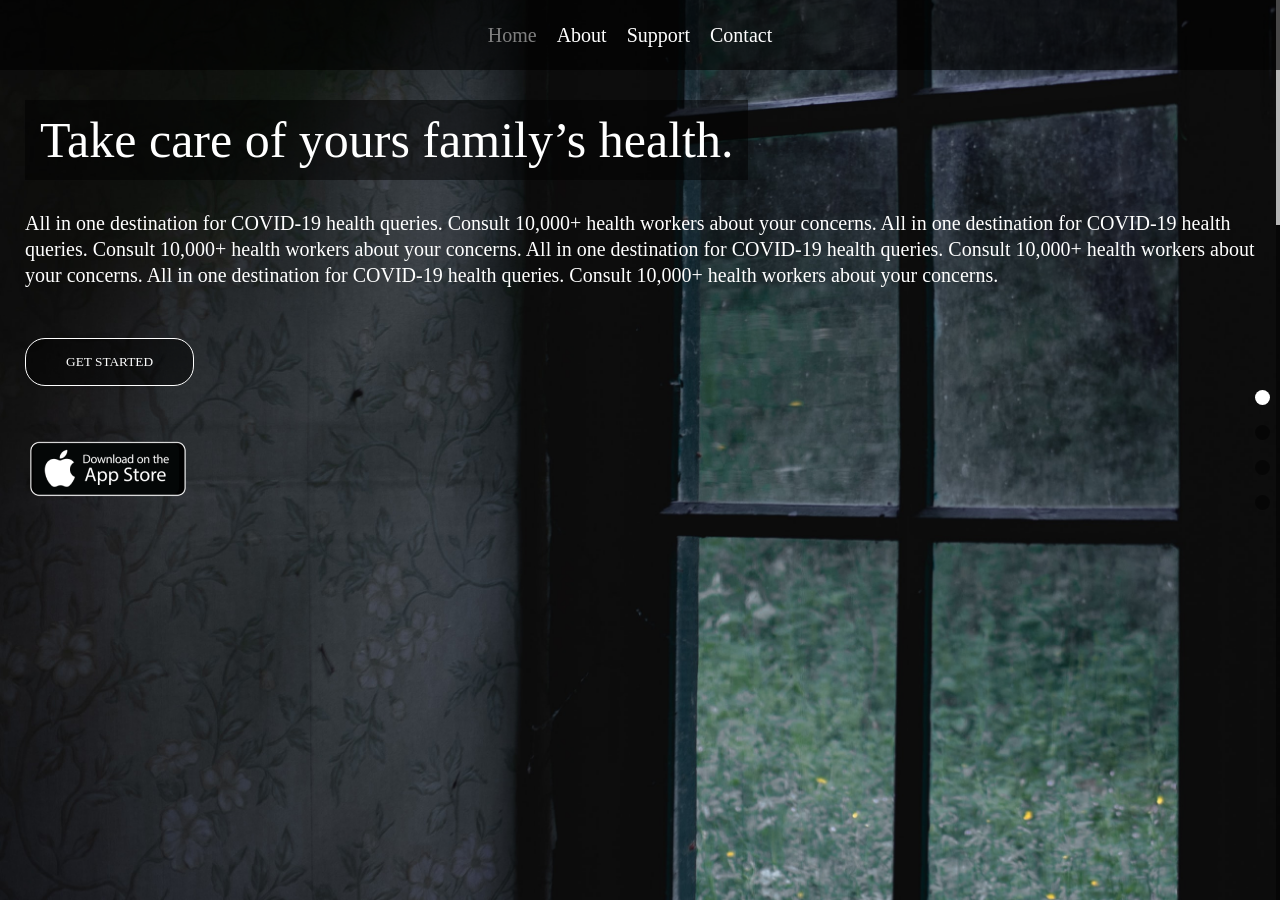
==== public/index.html @ 624adc86 "finaly" ====
<!DOCTYPE html>
<html lang="en">
<head>
    <meta charset="UTF-8">
    <meta http-equiv="X-UA-Compatible" content="IE=edge">
    <meta name="viewport" content="width=device-width,initial-scale=1">
    <title>Full</title>
    <link rel="stylesheet" href="css/main.min.css">
    <link rel="stylesheet" href="https://unpkg.com/swiper@8/swiper-bundle.min.css">
</head>

<body>
    <div class="wrapper">
        <header class="header">
            <nav class="header__menu menu">
                <a href="" class="menu__link">Home</a>
                <a href="" class="menu__link">About</a>
                <a href="" class="menu__link">Support</a>
                <a href="" class="menu__link">Contact</a>
            </nav>
        </header>
        <main class="main">
            <div class="page">
                <div class="page__wrapper">
                    <div class="page__screen screen">
                        <div class="screen__content">
                            <h1 class="screen__title screen__title-big" data-swiper-parallax-opacity="0" data-swiper-parallax-scale="0.2">
                                Take care of yours family’s health. 
                            </h1>
                            <p class="screen__text" data-swiper-parallax-opacity="0" data-swiper-parallax="-300">
                                All in one destination for COVID-19 health queries.  Consult 10,000+ health workers about your concerns.
                                All in one destination for COVID-19 health queries.  Consult 10,000+ health workers about your concerns.
                                All in one destination for COVID-19 health queries.  Consult 10,000+ health workers about your concerns.
                                All in one destination for COVID-19 health queries.  Consult 10,000+ health workers about your concerns.
                            </p>
                            <button class="button">
                                <a href="" class="button__link">GET STARTED</a>
                            </button>
                            <div class="image__block">
                                <img src="img/image-04.png" alt="">
                            </div>
                            </div>
                        <div class="screen__body">
                            <div class="screen__image">
                                <img src="img/image-6.jpg" alt="">
                            </div>
                        </div>
                    </div>
                    <div class="page__screen screen">
                        <div class="screen__content">
                            <h1 class="screen__title screen__title-big">
                                Healthcare at your Fingertips.                            </h1>
                            <div class="screen__inner">
                                <div class="screen__box">
                                    <h2 class="screen__title">
                                        Stay safe with GoCorona.
                                    </h2>
                                    <p class="screen__text">
                                        24x7 Support and user friendly mobile platform to bring healthcare to your fingertips. Signup and be a part of the new health culture.
                                    </p>
                                    <button class="button">
                                        <a href="" class="button__link">GET STARTED</a>
                                    </button>
                                </div>
                            </div>
                        </div>
                    </div>
                    <div class="page__screen screen">
                        <div class="screen__body">
                            <h1 class="screen__title screen__title-big" data-swiper-parallax="50%" data-swiper-parallax-opacity="0">
                                Take care of yours family’s health. 
                            </h1>
                            <div class="screen__image">
                                <img src="img/image-12.jpg" alt="">
                            </div>
                        </div>
                    </div>
                    <div class="page__screen screen">
                        <div class="screen__content">
                            <h1 class="screen__title screen__title-big" data-swiper-parallax="50%" data-swiper-parallax-opacity="0">
                                Take care of yours family’s health. 
                            </h1>
                            <p class="screen__text">
                                All in one destination for COVID-19 health queries.  Consult 10,000+ health workers about your concerns.
                            </p>
                            <button class="button">
                                <a href="" class="button__link">GET STARTED</a>
                            </button>
                            <div class="image__block">
                                <img src="img/image-04.png" alt="">
                            </div>
                            </div>
                        <div class="screen__body">
                            <div class="screen__image">
                                <img src="img/image-11.jpg" alt="">
                            </div>
                        </div>
                    </div>
                </div>
                <div class="page__pagination"></div>
                <div class="page__scroll"></div>
            </div>
        </main>
        <footer class="footer">
            
        </footer>
    </div>

    <script src="https://unpkg.com/swiper@8/swiper-bundle.min.js"></script>
    <script src="js/main.js"></script>
</body>

</html>
---- public/css/main.min.css ----
*{padding:0;margin:0;border:0}*,::after,:before{-webkit-box-sizing:border-box;box-sizing:border-box}:active,:focus,a:active,a:focus{outline:0}aside,footer,header,nav{display:block}body,html{width:100%;line-height:1;font-size:14px;-ms-text-size-adjust:100%;-moz-text-size-adjust:100%;-webkit-text-size-adjust:100%;height:100%}button,input,textarea{font-family:inherit}input::-ms-clear{display:none}button{cursor:pointer}button::-moz-focus-inner{padding:0;border:0}a,a:hover,a:visited{text-decoration:none}ul li{list-style:none}img{vertical-align:top}h1,h2,h3,h4,h5,h6{font-size:inherit;font-weight:400}a{color:inherit}.wrapper{display:-webkit-box;display:-ms-flexbox;display:flex;-webkit-box-orient:vertical;-webkit-box-direction:normal;-ms-flex-direction:column;flex-direction:column}.main{-webkit-box-flex:1;-ms-flex:1 1 auto;flex:1 1 auto}.container{max-width:1220px;margin:0 auto;padding:0 10px}.wrapper{min-height:100%;opacity:0;-webkit-transition:opacity .8s ease 0s;-o-transition:opacity .8s ease 0s;transition:opacity .8s ease 0s}.wrapper._loaded{opacity:1}.wrapper._loaded .header{-webkit-transition:-webkit-transform .8s ease .8s;-o-transition:transform .8s ease .8s;transition:transform .8s ease .8s;transition:transform .8s ease .8s,-webkit-transform .8s ease .8s;-webkit-transform:translate(0,0);-ms-transform:translate(0,0);transform:translate(0,0)}.header{background:rgba(0,0,0,.6);position:fixed;width:100%;top:0;left:0;z-index:50;padding:0 20px;-webkit-transform:translate(0,-100%);-ms-transform:translate(0,-100%);transform:translate(0,-100%)}.menu{display:-webkit-box;display:-ms-flexbox;display:flex;-webkit-box-pack:center;-ms-flex-pack:center;justify-content:center;min-height:70px;-webkit-box-align:center;-ms-flex-align:center;align-items:center}.menu__link{color:#fff;font-size:20px;-webkit-transition:color .3s ease 0s;-o-transition:color .3s ease 0s;transition:color .3s ease 0s;margin-right:20px}.menu__link._active{color:gray}.page{background:url(../img/image-10.jpg) no-repeat center/cover rgba(0,0,0,.8);position:fixed;height:100%;width:100%;left:0;top:0;overflow:hidden}.page__pagination,.page__wrapper{display:-webkit-box;display:-ms-flexbox;display:flex;-webkit-box-orient:vertical;-webkit-box-direction:normal;-ms-flex-direction:column;flex-direction:column}.page__wrapper{width:100%;height:100%}.page__pagination{position:absolute;top:50%;right:50px;visibility:hidden}.wrapper._loaded .page__pagination{-webkit-transform:translate(0,-50%);-ms-transform:translate(0,-50%);transform:translate(0,-50%);opacity:1;visibility:visible;-webkit-transition:-webkit-transform .6s ease .8s;-o-transition:transform .6s ease .8s;transition:transform .6s ease .8s;transition:transform .6s ease .8s,-webkit-transform .6s ease .8s}.page__pagination,.wrapper._free .page__pagination{-webkit-transform:translate(50px,-50%);-ms-transform:translate(50px,-50%);transform:translate(50px,-50%);opacity:0}.wrapper._free .page__pagination{-webkit-transition:all .3s ease 0s;-o-transition:all .3s ease 0s;transition:all .3s ease 0s}.image__block{margin-top:50px}.image__block img,.screen__inner{display:-webkit-box;display:-ms-flexbox;display:flex}.image__block img{-webkit-box-orient:vertical;-webkit-box-direction:normal;-ms-flex-direction:column;flex-direction:column;-webkit-box-align:center;-ms-flex-align:center;align-items:center;-webkit-box-pack:center;-ms-flex-pack:center;justify-content:center}.screen__inner{margin-top:20px;-webkit-box-pack:start;-ms-flex-pack:start;justify-content:flex-start}.button,.page__bullet{background:rgba(0,0,0,.493)}.button{margin-top:50px;color:#fff;border:1px solid #fff;padding:15px 40px;border-radius:20px}.page__bullet{width:15px;height:15px;cursor:pointer;margin:10px 0;border-radius:50%;-webkit-transition:background-color .3s ease 0s;-o-transition:background-color .3s ease 0s;transition:background-color .3s ease 0s}.page__bullet-active{background:#fff}.page__scroll{background:rgba(0,0,0,.493);position:absolute;top:0;right:0;width:4px;height:100%}.page__drag-scroll{background:rgba(255,255,255,.7);position:absolute;top:0;left:0;width:100%;cursor:pointer}.screen{-webkit-box-flex:1;-ms-flex:1 0 100%;flex:1 0 100%;position:relative}.screen__content{padding:100px 25px 25px;position:relative;z-index:2}.screen__title{font-size:50px;color:#fff;margin:0 0 30px;display:inline-block}.screen__title-big{background:rgba(0,0,0,.493);padding:15px}.screen__body{overflow:hidden}.screen__body,.screen__image,.screen__image img{position:absolute;width:100%;height:100%;top:0;left:0}.screen__image img{-o-object-fit:cover;object-fit:cover}.screen__text{font-size:20px;line-height:130%;color:#fff}.screen__text p{margin:0 0 20px}.screen__text p:last-child{margin-bottom:0}@media (max-width:767px){.screen__title{font-size:40px}.screen__text{font-size:16px}.menu__link{font-size:12px;margin:0 10px 0 0}}
/*# sourceMappingURL=[data-uri] */
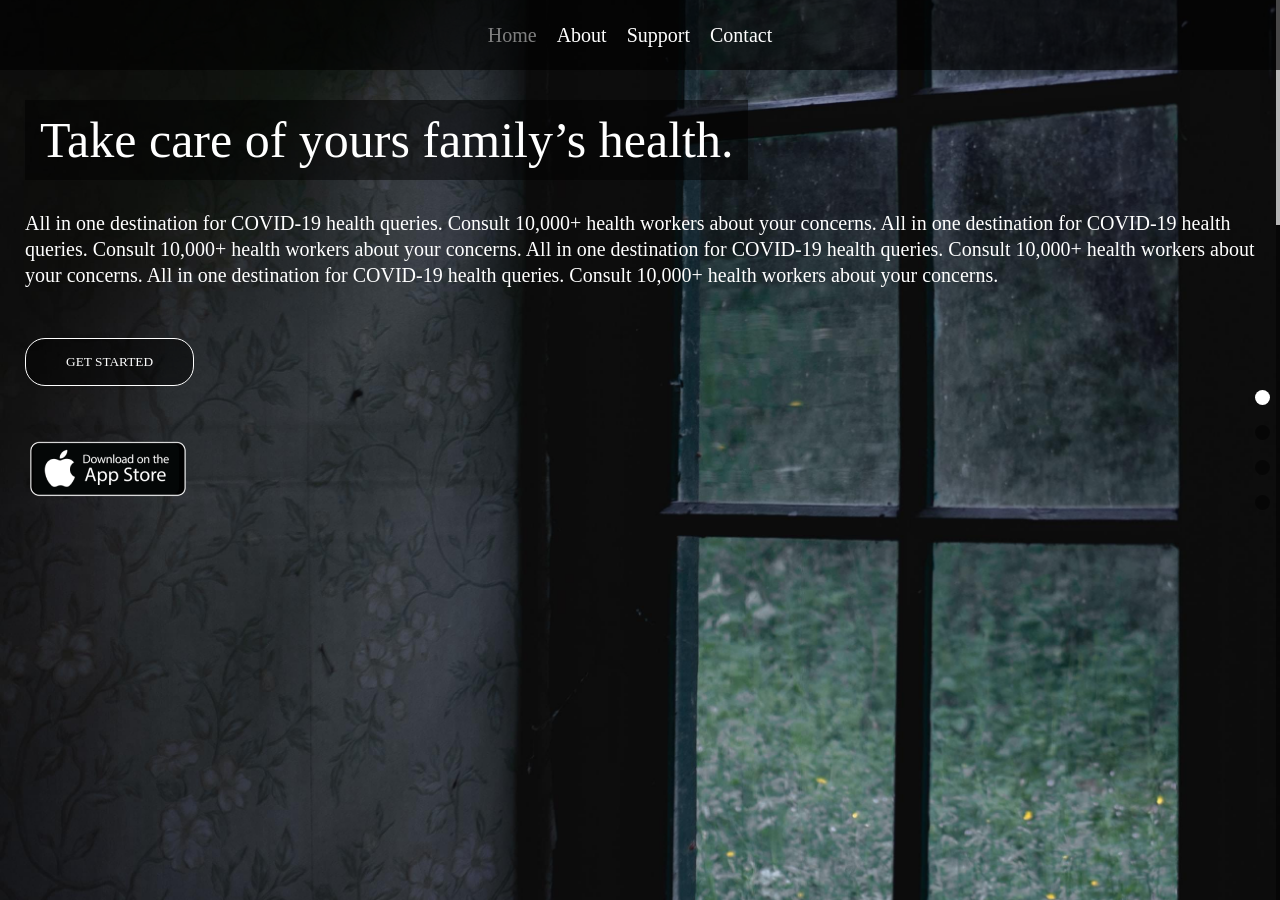
==== commit cd58c6c2: "final" ====
--- a/public/index.html
+++ b/public/index.html
@@ -1,113 +1 @@
-<!DOCTYPE html>
-<html lang="en">
-<head>
-    <meta charset="UTF-8">
-    <meta http-equiv="X-UA-Compatible" content="IE=edge">
-    <meta name="viewport" content="width=device-width,initial-scale=1">
-    <title>Full</title>
-    <link rel="stylesheet" href="css/main.min.css">
-    <link rel="stylesheet" href="https://unpkg.com/swiper@8/swiper-bundle.min.css">
-</head>
-
-<body>
-    <div class="wrapper">
-        <header class="header">
-            <nav class="header__menu menu">
-                <a href="" class="menu__link">Home</a>
-                <a href="" class="menu__link">About</a>
-                <a href="" class="menu__link">Support</a>
-                <a href="" class="menu__link">Contact</a>
-            </nav>
-        </header>
-        <main class="main">
-            <div class="page">
-                <div class="page__wrapper">
-                    <div class="page__screen screen">
-                        <div class="screen__content">
-                            <h1 class="screen__title screen__title-big" data-swiper-parallax-opacity="0" data-swiper-parallax-scale="0.2">
-                                Take care of yours family’s health. 
-                            </h1>
-                            <p class="screen__text" data-swiper-parallax-opacity="0" data-swiper-parallax="-300">
-                                All in one destination for COVID-19 health queries.  Consult 10,000+ health workers about your concerns.
-                                All in one destination for COVID-19 health queries.  Consult 10,000+ health workers about your concerns.
-                                All in one destination for COVID-19 health queries.  Consult 10,000+ health workers about your concerns.
-                                All in one destination for COVID-19 health queries.  Consult 10,000+ health workers about your concerns.
-                            </p>
-                            <button class="button">
-                                <a href="" class="button__link">GET STARTED</a>
-                            </button>
-                            <div class="image__block">
-                                <img src="img/image-04.png" alt="">
-                            </div>
-                            </div>
-                        <div class="screen__body">
-                            <div class="screen__image">
-                                <img src="img/image-6.jpg" alt="">
-                            </div>
-                        </div>
-                    </div>
-                    <div class="page__screen screen">
-                        <div class="screen__content">
-                            <h1 class="screen__title screen__title-big">
-                                Healthcare at your Fingertips.                            </h1>
-                            <div class="screen__inner">
-                                <div class="screen__box">
-                                    <h2 class="screen__title">
-                                        Stay safe with GoCorona.
-                                    </h2>
-                                    <p class="screen__text">
-                                        24x7 Support and user friendly mobile platform to bring healthcare to your fingertips. Signup and be a part of the new health culture.
-                                    </p>
-                                    <button class="button">
-                                        <a href="" class="button__link">GET STARTED</a>
-                                    </button>
-                                </div>
-                            </div>
-                        </div>
-                    </div>
-                    <div class="page__screen screen">
-                        <div class="screen__body">
-                            <h1 class="screen__title screen__title-big" data-swiper-parallax="50%" data-swiper-parallax-opacity="0">
-                                Take care of yours family’s health. 
-                            </h1>
-                            <div class="screen__image">
-                                <img src="img/image-12.jpg" alt="">
-                            </div>
-                        </div>
-                    </div>
-                    <div class="page__screen screen">
-                        <div class="screen__content">
-                            <h1 class="screen__title screen__title-big" data-swiper-parallax="50%" data-swiper-parallax-opacity="0">
-                                Take care of yours family’s health. 
-                            </h1>
-                            <p class="screen__text">
-                                All in one destination for COVID-19 health queries.  Consult 10,000+ health workers about your concerns.
-                            </p>
-                            <button class="button">
-                                <a href="" class="button__link">GET STARTED</a>
-                            </button>
-                            <div class="image__block">
-                                <img src="img/image-04.png" alt="">
-                            </div>
-                            </div>
-                        <div class="screen__body">
-                            <div class="screen__image">
-                                <img src="img/image-11.jpg" alt="">
-                            </div>
-                        </div>
-                    </div>
-                </div>
-                <div class="page__pagination"></div>
-                <div class="page__scroll"></div>
-            </div>
-        </main>
-        <footer class="footer">
-            
-        </footer>
-    </div>
-
-    <script src="https://unpkg.com/swiper@8/swiper-bundle.min.js"></script>
-    <script src="js/main.js"></script>
-</body>
-
-</html>+<!DOCTYPE html><html lang="en"><head><meta charset="UTF-8"><meta http-equiv="X-UA-Compatible" content="IE=edge"><meta name="viewport" content="width=device-width,initial-scale=1"><title>Full</title><link rel="stylesheet" href="css/main.min.css"><link rel="stylesheet" href="https://unpkg.com/swiper@8/swiper-bundle.min.css"></head><body><div class="wrapper"><header class="header"><nav class="header__menu menu"><a href="" class="menu__link">Home</a> <a href="" class="menu__link">About</a> <a href="" class="menu__link">Support</a> <a href="" class="menu__link">Contact</a></nav></header><main class="main"><div class="page"><div class="page__wrapper"><div class="page__screen screen"><div class="screen__content"><h1 class="screen__title screen__title-big" data-swiper-parallax-opacity="0" data-swiper-parallax-scale="0.2">Take care of yours family’s health.</h1><p class="screen__text" data-swiper-parallax-opacity="0" data-swiper-parallax="-300">All in one destination for COVID-19 health queries. Consult 10,000+ health workers about your concerns. All in one destination for COVID-19 health queries. Consult 10,000+ health workers about your concerns. All in one destination for COVID-19 health queries. Consult 10,000+ health workers about your concerns. All in one destination for COVID-19 health queries. Consult 10,000+ health workers about your concerns.</p><button class="button"><a href="" class="button__link">GET STARTED</a></button><div class="image__block"><img src="img/image-04.png" alt=""></div></div><div class="screen__body"><div class="screen__image"><img src="img/image-6.jpg" alt=""></div></div></div><div class="page__screen screen"><div class="screen__content"><h1 class="screen__title screen__title-big">Healthcare at your Fingertips.</h1><div class="screen__inner"><div class="screen__box"><h2 class="screen__title">Stay safe with GoCorona.</h2><p class="screen__text">24x7 Support and user friendly mobile platform to bring healthcare to your fingertips. Signup and be a part of the new health culture.</p><button class="button"><a href="" class="button__link">GET STARTED</a></button></div></div></div></div><div class="page__screen screen"><div class="screen__body"><h1 class="screen__title screen__title-big" data-swiper-parallax="50%" data-swiper-parallax-opacity="0">Take care of yours family’s health.</h1><div class="screen__image"><img src="img/image-12.jpg" alt=""></div></div></div><div class="page__screen screen"><div class="screen__content"><h1 class="screen__title screen__title-big" data-swiper-parallax="50%" data-swiper-parallax-opacity="0">Take care of yours family’s health.</h1><p class="screen__text">All in one destination for COVID-19 health queries. Consult 10,000+ health workers about your concerns.</p><button class="button"><a href="" class="button__link">GET STARTED</a></button><div class="image__block"><img src="img/image-04.png" alt=""></div></div><div class="screen__body"><div class="screen__image"><img src="img/image-11.jpg" alt=""></div></div></div></div><div class="page__pagination"></div><div class="page__scroll"></div></div></main><footer class="footer"></footer></div><script src="https://unpkg.com/swiper@8/swiper-bundle.min.js"></script><script src="js/main.js"></script></body></html>
--- a/public/css/main.min.css
+++ b/public/css/main.min.css
@@ -1,2 +1 @@
-*{padding:0;margin:0;border:0}*,::after,:before{-webkit-box-sizing:border-box;box-sizing:border-box}:active,:focus,a:active,a:focus{outline:0}aside,footer,header,nav{display:block}body,html{width:100%;line-height:1;font-size:14px;-ms-text-size-adjust:100%;-moz-text-size-adjust:100%;-webkit-text-size-adjust:100%;height:100%}button,input,textarea{font-family:inherit}input::-ms-clear{display:none}button{cursor:pointer}button::-moz-focus-inner{padding:0;border:0}a,a:hover,a:visited{text-decoration:none}ul li{list-style:none}img{vertical-align:top}h1,h2,h3,h4,h5,h6{font-size:inherit;font-weight:400}a{color:inherit}.wrapper{display:-webkit-box;display:-ms-flexbox;display:flex;-webkit-box-orient:vertical;-webkit-box-direction:normal;-ms-flex-direction:column;flex-direction:column}.main{-webkit-box-flex:1;-ms-flex:1 1 auto;flex:1 1 auto}.container{max-width:1220px;margin:0 auto;padding:0 10px}.wrapper{min-height:100%;opacity:0;-webkit-transition:opacity .8s ease 0s;-o-transition:opacity .8s ease 0s;transition:opacity .8s ease 0s}.wrapper._loaded{opacity:1}.wrapper._loaded .header{-webkit-transition:-webkit-transform .8s ease .8s;-o-transition:transform .8s ease .8s;transition:transform .8s ease .8s;transition:transform .8s ease .8s,-webkit-transform .8s ease .8s;-webkit-transform:translate(0,0);-ms-transform:translate(0,0);transform:translate(0,0)}.header{background:rgba(0,0,0,.6);position:fixed;width:100%;top:0;left:0;z-index:50;padding:0 20px;-webkit-transform:translate(0,-100%);-ms-transform:translate(0,-100%);transform:translate(0,-100%)}.menu{display:-webkit-box;display:-ms-flexbox;display:flex;-webkit-box-pack:center;-ms-flex-pack:center;justify-content:center;min-height:70px;-webkit-box-align:center;-ms-flex-align:center;align-items:center}.menu__link{color:#fff;font-size:20px;-webkit-transition:color .3s ease 0s;-o-transition:color .3s ease 0s;transition:color .3s ease 0s;margin-right:20px}.menu__link._active{color:gray}.page{background:url(../img/image-10.jpg) no-repeat center/cover rgba(0,0,0,.8);position:fixed;height:100%;width:100%;left:0;top:0;overflow:hidden}.page__pagination,.page__wrapper{display:-webkit-box;display:-ms-flexbox;display:flex;-webkit-box-orient:vertical;-webkit-box-direction:normal;-ms-flex-direction:column;flex-direction:column}.page__wrapper{width:100%;height:100%}.page__pagination{position:absolute;top:50%;right:50px;visibility:hidden}.wrapper._loaded .page__pagination{-webkit-transform:translate(0,-50%);-ms-transform:translate(0,-50%);transform:translate(0,-50%);opacity:1;visibility:visible;-webkit-transition:-webkit-transform .6s ease .8s;-o-transition:transform .6s ease .8s;transition:transform .6s ease .8s;transition:transform .6s ease .8s,-webkit-transform .6s ease .8s}.page__pagination,.wrapper._free .page__pagination{-webkit-transform:translate(50px,-50%);-ms-transform:translate(50px,-50%);transform:translate(50px,-50%);opacity:0}.wrapper._free .page__pagination{-webkit-transition:all .3s ease 0s;-o-transition:all .3s ease 0s;transition:all .3s ease 0s}.image__block{margin-top:50px}.image__block img,.screen__inner{display:-webkit-box;display:-ms-flexbox;display:flex}.image__block img{-webkit-box-orient:vertical;-webkit-box-direction:normal;-ms-flex-direction:column;flex-direction:column;-webkit-box-align:center;-ms-flex-align:center;align-items:center;-webkit-box-pack:center;-ms-flex-pack:center;justify-content:center}.screen__inner{margin-top:20px;-webkit-box-pack:start;-ms-flex-pack:start;justify-content:flex-start}.button,.page__bullet{background:rgba(0,0,0,.493)}.button{margin-top:50px;color:#fff;border:1px solid #fff;padding:15px 40px;border-radius:20px}.page__bullet{width:15px;height:15px;cursor:pointer;margin:10px 0;border-radius:50%;-webkit-transition:background-color .3s ease 0s;-o-transition:background-color .3s ease 0s;transition:background-color .3s ease 0s}.page__bullet-active{background:#fff}.page__scroll{background:rgba(0,0,0,.493);position:absolute;top:0;right:0;width:4px;height:100%}.page__drag-scroll{background:rgba(255,255,255,.7);position:absolute;top:0;left:0;width:100%;cursor:pointer}.screen{-webkit-box-flex:1;-ms-flex:1 0 100%;flex:1 0 100%;position:relative}.screen__content{padding:100px 25px 25px;position:relative;z-index:2}.screen__title{font-size:50px;color:#fff;margin:0 0 30px;display:inline-block}.screen__title-big{background:rgba(0,0,0,.493);padding:15px}.screen__body{overflow:hidden}.screen__body,.screen__image,.screen__image img{position:absolute;width:100%;height:100%;top:0;left:0}.screen__image img{-o-object-fit:cover;object-fit:cover}.screen__text{font-size:20px;line-height:130%;color:#fff}.screen__text p{margin:0 0 20px}.screen__text p:last-child{margin-bottom:0}@media (max-width:767px){.screen__title{font-size:40px}.screen__text{font-size:16px}.menu__link{font-size:12px;margin:0 10px 0 0}}
-/*# sourceMappingURL=[data-uri] */+*{padding:0;margin:0;border:0}*,::after,:before{-webkit-box-sizing:border-box;box-sizing:border-box}:active,:focus,a:active,a:focus{outline:0}aside,footer,header,nav{display:block}body,html{width:100%;line-height:1;font-size:14px;-ms-text-size-adjust:100%;-moz-text-size-adjust:100%;-webkit-text-size-adjust:100%;height:100%}button,input,textarea{font-family:inherit}input::-ms-clear{display:none}button{cursor:pointer}button::-moz-focus-inner{padding:0;border:0}a,a:hover,a:visited{text-decoration:none}ul li{list-style:none}img{vertical-align:top}h1,h2,h3,h4,h5,h6{font-size:inherit;font-weight:400}a{color:inherit}.wrapper{display:-webkit-box;display:-ms-flexbox;display:flex;-webkit-box-orient:vertical;-webkit-box-direction:normal;-ms-flex-direction:column;flex-direction:column}.main{-webkit-box-flex:1;-ms-flex:1 1 auto;flex:1 1 auto}.container{max-width:1220px;margin:0 auto;padding:0 10px}.wrapper{min-height:100%;opacity:0;-webkit-transition:opacity .8s ease 0s;-o-transition:opacity .8s ease 0s;transition:opacity .8s ease 0s}.wrapper._loaded{opacity:1}.wrapper._loaded .header{-webkit-transition:-webkit-transform .8s ease .8s;-o-transition:transform .8s ease .8s;transition:transform .8s ease .8s;transition:transform .8s ease .8s,-webkit-transform .8s ease .8s;-webkit-transform:translate(0,0);-ms-transform:translate(0,0);transform:translate(0,0)}.header{background:rgba(0,0,0,.6);position:fixed;width:100%;top:0;left:0;z-index:50;padding:0 20px;-webkit-transform:translate(0,-100%);-ms-transform:translate(0,-100%);transform:translate(0,-100%)}.menu{display:-webkit-box;display:-ms-flexbox;display:flex;-webkit-box-pack:center;-ms-flex-pack:center;justify-content:center;min-height:70px;-webkit-box-align:center;-ms-flex-align:center;align-items:center}.menu__link{color:#fff;font-size:20px;-webkit-transition:color .3s ease 0s;-o-transition:color .3s ease 0s;transition:color .3s ease 0s;margin-right:20px}.menu__link._active{color:gray}.page{background:url(../img/image-10.jpg) no-repeat center/cover rgba(0,0,0,.8);position:fixed;height:100%;width:100%;left:0;top:0;overflow:hidden}.page__pagination,.page__wrapper{display:-webkit-box;display:-ms-flexbox;display:flex;-webkit-box-orient:vertical;-webkit-box-direction:normal;-ms-flex-direction:column;flex-direction:column}.page__wrapper{width:100%;height:100%}.page__pagination{position:absolute;top:50%;right:50px;visibility:hidden}.wrapper._loaded .page__pagination{-webkit-transform:translate(0,-50%);-ms-transform:translate(0,-50%);transform:translate(0,-50%);opacity:1;visibility:visible;-webkit-transition:-webkit-transform .6s ease .8s;-o-transition:transform .6s ease .8s;transition:transform .6s ease .8s;transition:transform .6s ease .8s,-webkit-transform .6s ease .8s}.page__pagination,.wrapper._free .page__pagination{-webkit-transform:translate(50px,-50%);-ms-transform:translate(50px,-50%);transform:translate(50px,-50%);opacity:0}.wrapper._free .page__pagination{-webkit-transition:all .3s ease 0s;-o-transition:all .3s ease 0s;transition:all .3s ease 0s}.image__block{margin-top:50px}.image__block img,.screen__inner{display:-webkit-box;display:-ms-flexbox;display:flex}.image__block img{-webkit-box-orient:vertical;-webkit-box-direction:normal;-ms-flex-direction:column;flex-direction:column;-webkit-box-align:center;-ms-flex-align:center;align-items:center;-webkit-box-pack:center;-ms-flex-pack:center;justify-content:center}.screen__inner{margin-top:20px;-webkit-box-pack:start;-ms-flex-pack:start;justify-content:flex-start}.button,.page__bullet{background:rgba(0,0,0,.493)}.button{margin-top:50px;color:#fff;border:1px solid #fff;padding:15px 40px;border-radius:20px}.page__bullet{width:15px;height:15px;cursor:pointer;margin:10px 0;border-radius:50%;-webkit-transition:background-color .3s ease 0s;-o-transition:background-color .3s ease 0s;transition:background-color .3s ease 0s}.page__bullet-active{background:#fff}.page__scroll{background:rgba(0,0,0,.493);position:absolute;top:0;right:0;width:4px;height:100%}.page__drag-scroll{background:rgba(255,255,255,.7);position:absolute;top:0;left:0;width:100%;cursor:pointer}.screen{-webkit-box-flex:1;-ms-flex:1 0 100%;flex:1 0 100%;position:relative}.screen__content{padding:100px 25px 25px;position:relative;z-index:2}.screen__title{font-size:50px;color:#fff;margin:0 0 30px;display:inline-block}.screen__title-big{background:rgba(0,0,0,.493);padding:15px}.screen__body{overflow:hidden}.screen__body,.screen__image,.screen__image img{position:absolute;width:100%;height:100%;top:0;left:0}.screen__image img{-o-object-fit:cover;object-fit:cover}.screen__text{font-size:20px;line-height:130%;color:#fff}.screen__text p{margin:0 0 20px}.screen__text p:last-child{margin-bottom:0}@media (max-width:767px){.screen__title{font-size:40px}.screen__text{font-size:16px}.menu__link{font-size:12px;margin:0 10px 0 0}}
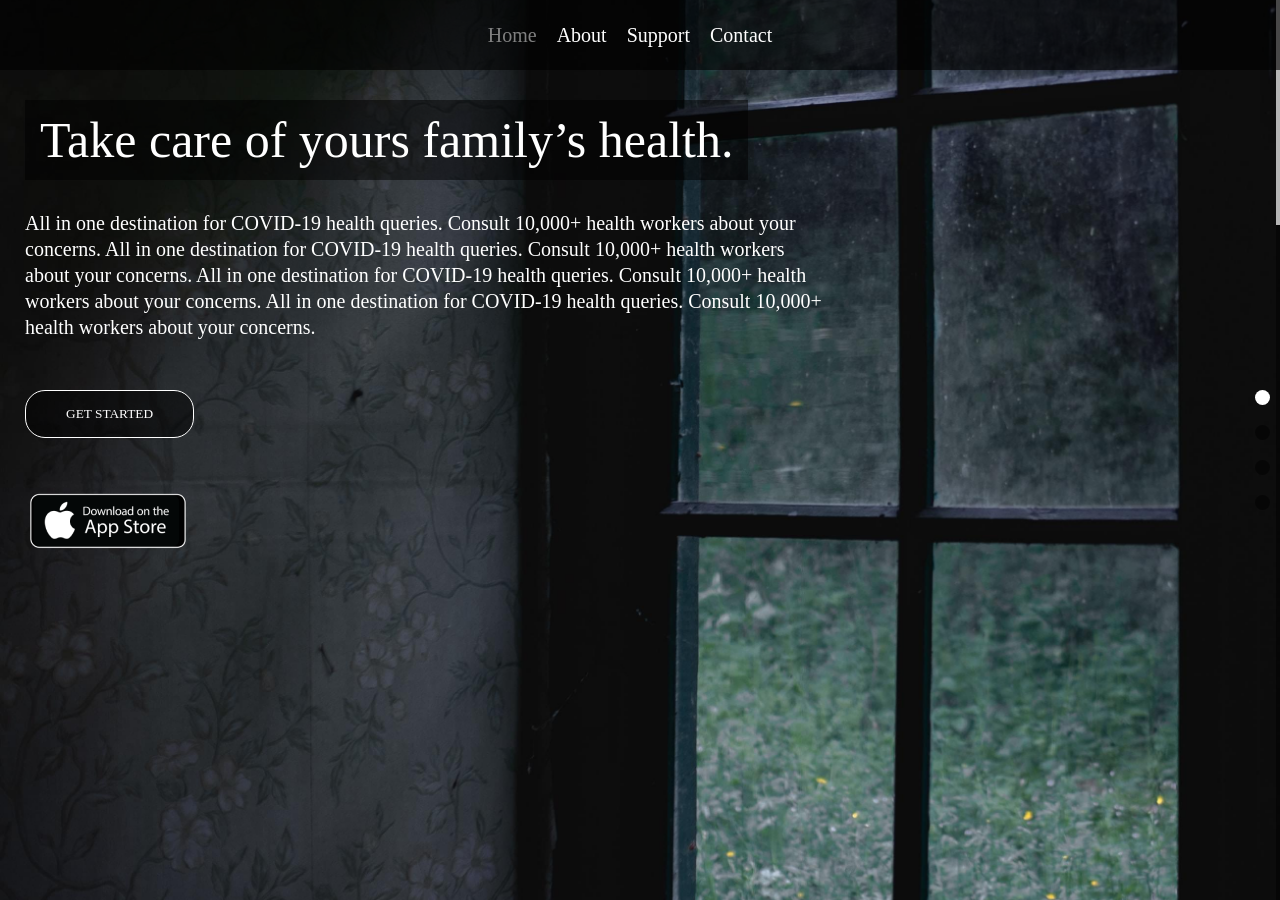
==== commit a7db208f: "parallax" ====
--- a/public/index.html
+++ b/public/index.html
@@ -1 +1 @@
-<!DOCTYPE html><html lang="en"><head><meta charset="UTF-8"><meta http-equiv="X-UA-Compatible" content="IE=edge"><meta name="viewport" content="width=device-width,initial-scale=1"><title>Full</title><link rel="stylesheet" href="css/main.min.css"><link rel="stylesheet" href="https://unpkg.com/swiper@8/swiper-bundle.min.css"></head><body><div class="wrapper"><header class="header"><nav class="header__menu menu"><a href="" class="menu__link">Home</a> <a href="" class="menu__link">About</a> <a href="" class="menu__link">Support</a> <a href="" class="menu__link">Contact</a></nav></header><main class="main"><div class="page"><div class="page__wrapper"><div class="page__screen screen"><div class="screen__content"><h1 class="screen__title screen__title-big" data-swiper-parallax-opacity="0" data-swiper-parallax-scale="0.2">Take care of yours family’s health.</h1><p class="screen__text" data-swiper-parallax-opacity="0" data-swiper-parallax="-300">All in one destination for COVID-19 health queries. Consult 10,000+ health workers about your concerns. All in one destination for COVID-19 health queries. Consult 10,000+ health workers about your concerns. All in one destination for COVID-19 health queries. Consult 10,000+ health workers about your concerns. All in one destination for COVID-19 health queries. Consult 10,000+ health workers about your concerns.</p><button class="button"><a href="" class="button__link">GET STARTED</a></button><div class="image__block"><img src="img/image-04.png" alt=""></div></div><div class="screen__body"><div class="screen__image"><img src="img/image-6.jpg" alt=""></div></div></div><div class="page__screen screen"><div class="screen__content"><h1 class="screen__title screen__title-big">Healthcare at your Fingertips.</h1><div class="screen__inner"><div class="screen__box"><h2 class="screen__title">Stay safe with GoCorona.</h2><p class="screen__text">24x7 Support and user friendly mobile platform to bring healthcare to your fingertips. Signup and be a part of the new health culture.</p><button class="button"><a href="" class="button__link">GET STARTED</a></button></div></div></div></div><div class="page__screen screen"><div class="screen__body"><h1 class="screen__title screen__title-big" data-swiper-parallax="50%" data-swiper-parallax-opacity="0">Take care of yours family’s health.</h1><div class="screen__image"><img src="img/image-12.jpg" alt=""></div></div></div><div class="page__screen screen"><div class="screen__content"><h1 class="screen__title screen__title-big" data-swiper-parallax="50%" data-swiper-parallax-opacity="0">Take care of yours family’s health.</h1><p class="screen__text">All in one destination for COVID-19 health queries. Consult 10,000+ health workers about your concerns.</p><button class="button"><a href="" class="button__link">GET STARTED</a></button><div class="image__block"><img src="img/image-04.png" alt=""></div></div><div class="screen__body"><div class="screen__image"><img src="img/image-11.jpg" alt=""></div></div></div></div><div class="page__pagination"></div><div class="page__scroll"></div></div></main><footer class="footer"></footer></div><script src="https://unpkg.com/swiper@8/swiper-bundle.min.js"></script><script src="js/main.js"></script></body></html>+<!DOCTYPE html><html lang="en"><head><meta charset="UTF-8"><meta http-equiv="X-UA-Compatible" content="IE=edge"><meta name="viewport" content="width=device-width,initial-scale=1"><title>Full</title><link rel="stylesheet" href="css/main.min.css"><link rel="stylesheet" href="https://unpkg.com/swiper@8/swiper-bundle.min.css"></head><body><div class="wrapper"><header class="header"><nav class="header__menu menu"><a href="" class="menu__link">Home</a> <a href="" class="menu__link">About</a> <a href="" class="menu__link">Support</a> <a href="" class="menu__link">Contact</a></nav></header><main class="main"><div class="page"><div class="page__wrapper"><div class="page__screen screen"><div class="screen__content" data-swiper-parallax="-20%"><h1 class="screen__title screen__title-big" data-swiper-parallax-opacity="0" data-swiper-parallax-scale="0.2">Take care of yours family’s health.</h1><p class="screen__text" data-swiper-parallax-opacity="0" data-swiper-parallax="-300">All in one destination for COVID-19 health queries. Consult 10,000+ health workers about your concerns. All in one destination for COVID-19 health queries. Consult 10,000+ health workers about your concerns. All in one destination for COVID-19 health queries. Consult 10,000+ health workers about your concerns. All in one destination for COVID-19 health queries. Consult 10,000+ health workers about your concerns.</p><button class="button" data-swiper-parallax-opacity="0" data-swiper-parallax="-300"><a href="" class="button__link">GET STARTED</a></button><div class="image__block"><img src="img/image-04.png" alt=""></div></div><div class="screen__body"><div class="screen__image"><img src="img/image-6.jpg" alt=""></div></div></div><div class="page__screen screen"><div class="screen__content" data-swiper-parallax="-20%"><h1 class="screen__title screen__title-big" data-swiper-parallax-opacity="0" data-swiper-parallax-scale="0.2">Healthcare at your Fingertips.</h1><div class="screen__inner"><div class="screen__box"><h2 class="screen__title" data-swiper-parallax-opacity="0" data-swiper-parallax-scale="0.2">Stay safe with GoCorona.</h2><p class="screen__text" data-swiper-parallax-opacity="0" data-swiper-parallax="-300">24x7 Support and user friendly mobile platform to bring healthcare to your fingertips. Signup and be a part of the new health culture.</p><button class="button" data-swiper-parallax-opacity="0" data-swiper-parallax="-300"><a href="" class="button__link">GET STARTED</a></button></div></div></div></div><div class="page__screen screen"><div class="screen__body"><div class="screen__image" data-swiper-parallax-opacity="0" data-swiper-parallax="-300"><img src="img/image-12.jpg" alt=""></div></div></div><div class="page__screen screen"><div class="screen__content" data-swiper-parallax="-20%"><h1 class="screen__title screen__title-big" data-swiper-parallax-opacity="0" data-swiper-parallax-scale="0.2">Take care of yours family’s health.</h1><p class="screen__text" data-swiper-parallax-opacity="0" data-swiper-parallax="-300">All in one destination for COVID-19 health queries. Consult 10,000+ health workers about your concerns.</p><button class="button" data-swiper-parallax-opacity="0" data-swiper-parallax="-300"><a href="" class="button__link">GET STARTED</a></button><div class="image__block"><img src="img/image-04.png" alt=""></div></div><div class="screen__body"><div class="screen__image" data-swiper-parallax-opacity="0" data-swiper-parallax="-300"><img src="img/image-11.jpg" alt=""></div></div></div></div><div class="page__pagination"></div><div class="page__scroll"></div></div></main><footer class="footer"></footer></div><script src="https://unpkg.com/swiper@8/swiper-bundle.min.js"></script><script src="js/main.js"></script></body></html>
--- a/public/css/main.min.css
+++ b/public/css/main.min.css
@@ -1 +1 @@
-*{padding:0;margin:0;border:0}*,::after,:before{-webkit-box-sizing:border-box;box-sizing:border-box}:active,:focus,a:active,a:focus{outline:0}aside,footer,header,nav{display:block}body,html{width:100%;line-height:1;font-size:14px;-ms-text-size-adjust:100%;-moz-text-size-adjust:100%;-webkit-text-size-adjust:100%;height:100%}button,input,textarea{font-family:inherit}input::-ms-clear{display:none}button{cursor:pointer}button::-moz-focus-inner{padding:0;border:0}a,a:hover,a:visited{text-decoration:none}ul li{list-style:none}img{vertical-align:top}h1,h2,h3,h4,h5,h6{font-size:inherit;font-weight:400}a{color:inherit}.wrapper{display:-webkit-box;display:-ms-flexbox;display:flex;-webkit-box-orient:vertical;-webkit-box-direction:normal;-ms-flex-direction:column;flex-direction:column}.main{-webkit-box-flex:1;-ms-flex:1 1 auto;flex:1 1 auto}.container{max-width:1220px;margin:0 auto;padding:0 10px}.wrapper{min-height:100%;opacity:0;-webkit-transition:opacity .8s ease 0s;-o-transition:opacity .8s ease 0s;transition:opacity .8s ease 0s}.wrapper._loaded{opacity:1}.wrapper._loaded .header{-webkit-transition:-webkit-transform .8s ease .8s;-o-transition:transform .8s ease .8s;transition:transform .8s ease .8s;transition:transform .8s ease .8s,-webkit-transform .8s ease .8s;-webkit-transform:translate(0,0);-ms-transform:translate(0,0);transform:translate(0,0)}.header{background:rgba(0,0,0,.6);position:fixed;width:100%;top:0;left:0;z-index:50;padding:0 20px;-webkit-transform:translate(0,-100%);-ms-transform:translate(0,-100%);transform:translate(0,-100%)}.menu{display:-webkit-box;display:-ms-flexbox;display:flex;-webkit-box-pack:center;-ms-flex-pack:center;justify-content:center;min-height:70px;-webkit-box-align:center;-ms-flex-align:center;align-items:center}.menu__link{color:#fff;font-size:20px;-webkit-transition:color .3s ease 0s;-o-transition:color .3s ease 0s;transition:color .3s ease 0s;margin-right:20px}.menu__link._active{color:gray}.page{background:url(../img/image-10.jpg) no-repeat center/cover rgba(0,0,0,.8);position:fixed;height:100%;width:100%;left:0;top:0;overflow:hidden}.page__pagination,.page__wrapper{display:-webkit-box;display:-ms-flexbox;display:flex;-webkit-box-orient:vertical;-webkit-box-direction:normal;-ms-flex-direction:column;flex-direction:column}.page__wrapper{width:100%;height:100%}.page__pagination{position:absolute;top:50%;right:50px;visibility:hidden}.wrapper._loaded .page__pagination{-webkit-transform:translate(0,-50%);-ms-transform:translate(0,-50%);transform:translate(0,-50%);opacity:1;visibility:visible;-webkit-transition:-webkit-transform .6s ease .8s;-o-transition:transform .6s ease .8s;transition:transform .6s ease .8s;transition:transform .6s ease .8s,-webkit-transform .6s ease .8s}.page__pagination,.wrapper._free .page__pagination{-webkit-transform:translate(50px,-50%);-ms-transform:translate(50px,-50%);transform:translate(50px,-50%);opacity:0}.wrapper._free .page__pagination{-webkit-transition:all .3s ease 0s;-o-transition:all .3s ease 0s;transition:all .3s ease 0s}.image__block{margin-top:50px}.image__block img,.screen__inner{display:-webkit-box;display:-ms-flexbox;display:flex}.image__block img{-webkit-box-orient:vertical;-webkit-box-direction:normal;-ms-flex-direction:column;flex-direction:column;-webkit-box-align:center;-ms-flex-align:center;align-items:center;-webkit-box-pack:center;-ms-flex-pack:center;justify-content:center}.screen__inner{margin-top:20px;-webkit-box-pack:start;-ms-flex-pack:start;justify-content:flex-start}.button,.page__bullet{background:rgba(0,0,0,.493)}.button{margin-top:50px;color:#fff;border:1px solid #fff;padding:15px 40px;border-radius:20px}.page__bullet{width:15px;height:15px;cursor:pointer;margin:10px 0;border-radius:50%;-webkit-transition:background-color .3s ease 0s;-o-transition:background-color .3s ease 0s;transition:background-color .3s ease 0s}.page__bullet-active{background:#fff}.page__scroll{background:rgba(0,0,0,.493);position:absolute;top:0;right:0;width:4px;height:100%}.page__drag-scroll{background:rgba(255,255,255,.7);position:absolute;top:0;left:0;width:100%;cursor:pointer}.screen{-webkit-box-flex:1;-ms-flex:1 0 100%;flex:1 0 100%;position:relative}.screen__content{padding:100px 25px 25px;position:relative;z-index:2}.screen__title{font-size:50px;color:#fff;margin:0 0 30px;display:inline-block}.screen__title-big{background:rgba(0,0,0,.493);padding:15px}.screen__body{overflow:hidden}.screen__body,.screen__image,.screen__image img{position:absolute;width:100%;height:100%;top:0;left:0}.screen__image img{-o-object-fit:cover;object-fit:cover}.screen__text{font-size:20px;line-height:130%;color:#fff}.screen__text p{margin:0 0 20px}.screen__text p:last-child{margin-bottom:0}@media (max-width:767px){.screen__title{font-size:40px}.screen__text{font-size:16px}.menu__link{font-size:12px;margin:0 10px 0 0}}+*{padding:0;margin:0;border:0}*,::after,:before{-webkit-box-sizing:border-box;box-sizing:border-box}:active,:focus,a:active,a:focus{outline:0}aside,footer,header,nav{display:block}body,html{width:100%;line-height:1;font-size:14px;-ms-text-size-adjust:100%;-moz-text-size-adjust:100%;-webkit-text-size-adjust:100%;height:100%}button,input,textarea{font-family:inherit}input::-ms-clear{display:none}button{cursor:pointer}button::-moz-focus-inner{padding:0;border:0}a,a:hover,a:visited{text-decoration:none}ul li{list-style:none}img{vertical-align:top}h1,h2,h3,h4,h5,h6{font-size:inherit;font-weight:400}a{color:inherit}.wrapper{display:-webkit-box;display:-ms-flexbox;display:flex;-webkit-box-orient:vertical;-webkit-box-direction:normal;-ms-flex-direction:column;flex-direction:column}.main{-webkit-box-flex:1;-ms-flex:1 1 auto;flex:1 1 auto}.container{max-width:1220px;margin:0 auto;padding:0 10px}.wrapper{min-height:100%;opacity:0;-webkit-transition:opacity .8s ease 0s;-o-transition:opacity .8s ease 0s;transition:opacity .8s ease 0s}.wrapper._loaded{opacity:1}.wrapper._loaded .header{-webkit-transition:-webkit-transform .8s ease .8s;-o-transition:transform .8s ease .8s;transition:transform .8s ease .8s;transition:transform .8s ease .8s,-webkit-transform .8s ease .8s;-webkit-transform:translate(0,0);-ms-transform:translate(0,0);transform:translate(0,0)}.header{background:rgba(0,0,0,.6);position:fixed;width:100%;top:0;left:0;z-index:50;padding:0 20px;-webkit-transform:translate(0,-100%);-ms-transform:translate(0,-100%);transform:translate(0,-100%)}.menu{display:-webkit-box;display:-ms-flexbox;display:flex;-webkit-box-pack:center;-ms-flex-pack:center;justify-content:center;min-height:70px;-webkit-box-align:center;-ms-flex-align:center;align-items:center}.menu__link{color:#fff;font-size:20px;-webkit-transition:color .3s ease 0s;-o-transition:color .3s ease 0s;transition:color .3s ease 0s;margin-right:20px}.menu__link._active{color:gray}.page{background:url(../img/image-10.jpg) no-repeat center/cover rgba(0,0,0,.8);position:fixed;height:100%;width:100%;left:0;top:0;overflow:hidden}.page__pagination,.page__wrapper{display:-webkit-box;display:-ms-flexbox;display:flex;-webkit-box-orient:vertical;-webkit-box-direction:normal;-ms-flex-direction:column;flex-direction:column}.page__wrapper{width:100%;height:100%}.page__pagination{position:absolute;top:50%;right:50px;visibility:hidden}.wrapper._loaded .page__pagination{-webkit-transform:translate(0,-50%);-ms-transform:translate(0,-50%);transform:translate(0,-50%);opacity:1;visibility:visible;-webkit-transition:-webkit-transform .6s ease .8s;-o-transition:transform .6s ease .8s;transition:transform .6s ease .8s;transition:transform .6s ease .8s,-webkit-transform .6s ease .8s}.page__pagination,.wrapper._free .page__pagination{-webkit-transform:translate(50px,-50%);-ms-transform:translate(50px,-50%);transform:translate(50px,-50%);opacity:0}.wrapper._free .page__pagination{-webkit-transition:all .3s ease 0s;-o-transition:all .3s ease 0s;transition:all .3s ease 0s}.image__block{margin-top:50px}.image__block img,.screen__inner{display:-webkit-box;display:-ms-flexbox;display:flex}.image__block img{-webkit-box-orient:vertical;-webkit-box-direction:normal;-ms-flex-direction:column;flex-direction:column;-webkit-box-align:center;-ms-flex-align:center;align-items:center;-webkit-box-pack:center;-ms-flex-pack:center;justify-content:center}.screen__inner{margin-top:20px;-webkit-box-pack:start;-ms-flex-pack:start;justify-content:flex-start}.button,.page__bullet{background:rgba(0,0,0,.493)}.button{margin-top:50px;color:#fff;border:1px solid #fff;padding:15px 40px;border-radius:20px}.page__bullet{width:15px;height:15px;cursor:pointer;margin:10px 0;border-radius:50%;-webkit-transition:background-color .3s ease 0s;-o-transition:background-color .3s ease 0s;transition:background-color .3s ease 0s}.page__bullet-active{background:#fff}.page__scroll{background:rgba(0,0,0,.493);position:absolute;top:0;right:0;width:4px;height:100%}.page__drag-scroll{background:rgba(255,255,255,.7);position:absolute;top:0;left:0;width:100%;cursor:pointer}.screen{-webkit-box-flex:1;-ms-flex:1 0 100%;flex:1 0 100%;position:relative}.screen__content{padding:100px 25px 25px;position:relative;z-index:2}.screen__title{max-width:800px;font-size:50px;color:#fff;margin:0 0 30px;display:inline-block}.screen__title-big{background:rgba(0,0,0,.493);max-width:800px;padding:15px}.screen__body{overflow:hidden}.screen__body,.screen__image,.screen__image img{position:absolute;width:100%;height:100%;top:0;left:0}.screen__image img{-o-object-fit:cover;object-fit:cover}.screen__text{max-width:800px;font-size:20px;line-height:130%;color:#fff}.screen__text p{margin:0 0 20px}.screen__text p:last-child{margin-bottom:0}@media (max-width:767px){.screen__title{font-size:40px}.screen__text{font-size:16px}.menu__link{font-size:12px;margin:0 10px 0 0}}
